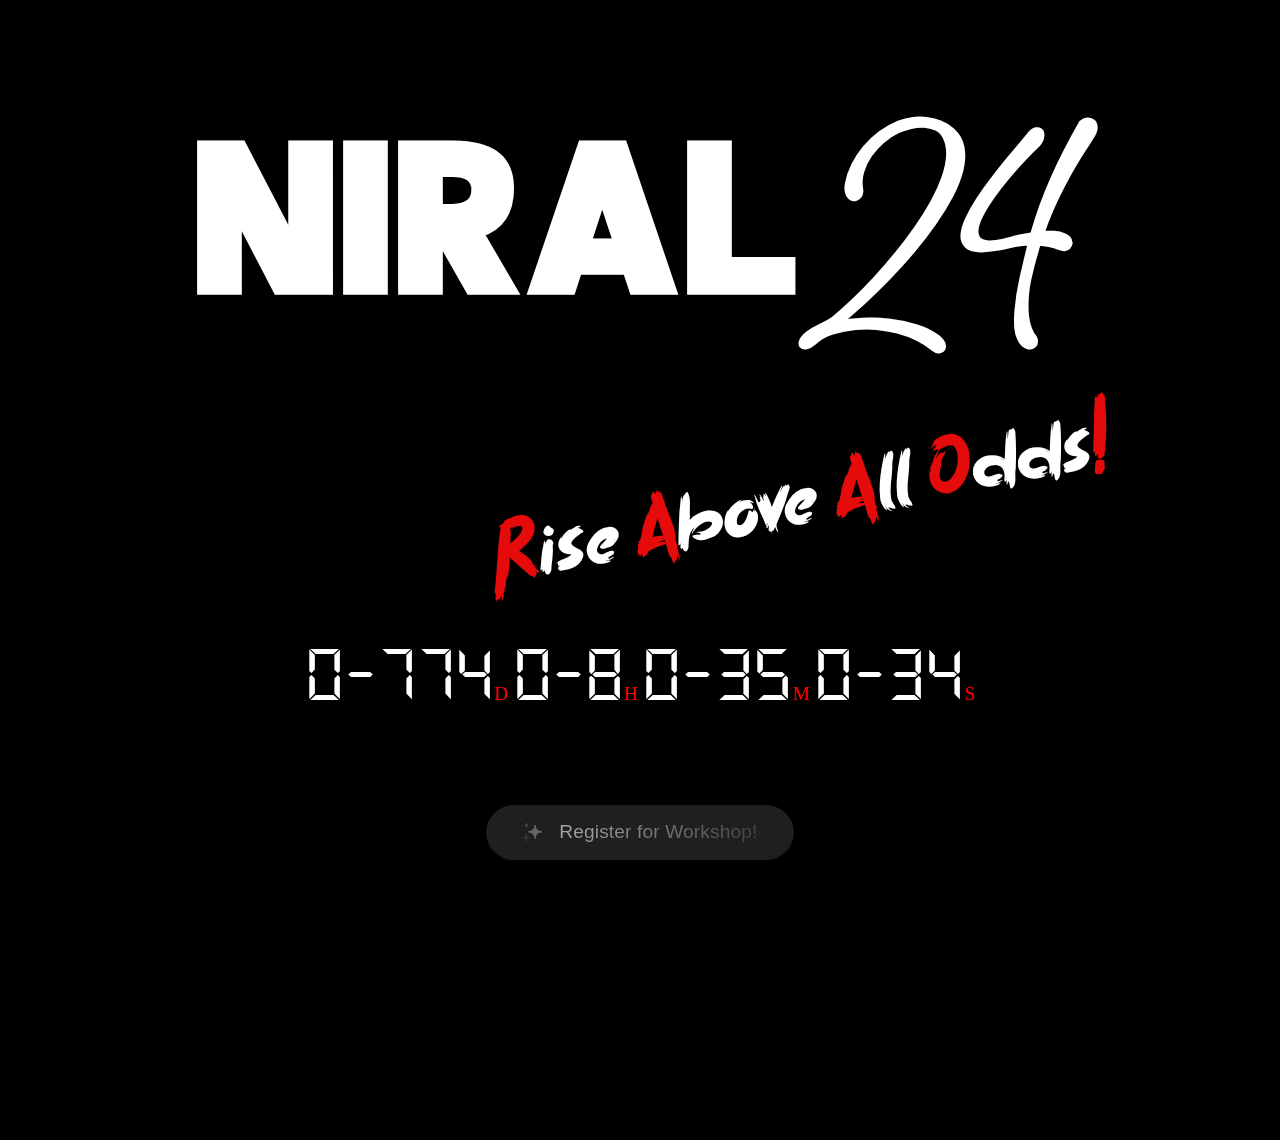
==== index.html @ 4c9fb98c "temporary deployment" ====
<!DOCTYPE html>
<html>
  <head>
    <title>Timer</title>
    <meta name="viewport" content="width=device-width, initial-scale=1.0, user-scalable=no" />
    <link rel="stylesheet" type="text/css" href="./temp/style.css" />
    <link rel="stylesheet" href="./temp/button.css" />
    <link rel="stylesheet" href="https://cdnjs.cloudflare.com/ajax/libs/font-awesome/6.4.0/css/all.min.css" />
    <style>
      #titleTxt:hover {
        color: rgba(202, 202, 202, 0.525);
        /* text-shadow: 1px 1px 1px white;  */
        cursor: default;
      }
      b,
      i {
        font-style: normal;
      }
      b:hover,
      i:hover {
        color: rgb(230, 11, 11);
        /* text-shadow: none; */
      }
      .overlay {
        height: 95vh;
        height: 90dvh;
        width: 90vw;
        width: 90dvw;
        position: fixed;
        top: 5vh;
        left: 5vw;
        display: flex;
        align-items: center;
        justify-content: center;
      }

      .overlay .wrapper {
        height: 95vh;
        height: 90dvh;
        width: 90vw;
        width: 90dvw;
        max-width: calc(640px + 5rem);
        padding: 1.2rem;
        background-color: white;
        border-radius: 15px;
      }
      .overlay.hidden {
        display: none !important;
        /* height: 0px;
        width: 0px; */
      }
    </style>
    <script></script>
  </head>
  <body>
    <div class="container">
      <div class="content">
        <h1 id="title">
          <i id="titleTxt"><b>N</b><b>I</b><b>R</b><b>A</b><b>L</b></i
          ><span id="twofour"><i>2</i><i>4</i></span>
        </h1>
        <p id="slogan">
          <span class="red">R</span>ise <span class="red">A</span>bove <span class="red">A</span>ll <span class="red">O</span>dds<span
            class="red"
            >!</span
          >
        </p>
        <p id="timer"><span id="days"></span>D <span id="hours"></span>H <span id="minutes"></span>M <span id="seconds"></span>S</p>
      </div>
      <div class="sp" onclick="toggleOverlay()">
        <button class="sparkle-button">
          <span class="spark"></span>

          <span class="backdrop"></span>
          <svg class="sparkle" viewBox="0 0 24 24" fill="none" xmlns="http://www.w3.org/2000/svg">
            <path
              d="M14.187 8.096L15 5.25L15.813 8.096C16.0231 8.83114 16.4171 9.50062 16.9577 10.0413C17.4984 10.5819 18.1679 10.9759 18.903 11.186L21.75 12L18.904 12.813C18.1689 13.0231 17.4994 13.4171 16.9587 13.9577C16.4181 14.4984 16.0241 15.1679 15.814 15.903L15 18.75L14.187 15.904C13.9769 15.1689 13.5829 14.4994 13.0423 13.9587C12.5016 13.4181 11.8321 13.0241 11.097 12.814L8.25 12L11.096 11.187C11.8311 10.9769 12.5006 10.5829 13.0413 10.0423C13.5819 9.50162 13.9759 8.83214 14.186 8.097L14.187 8.096Z"
              fill="black"
              stroke="black"
              stroke-linecap="round"
              stroke-linejoin="round"
            ></path>
            <path
              d="M6 14.25L5.741 15.285C5.59267 15.8785 5.28579 16.4206 4.85319 16.8532C4.42059 17.2858 3.87853 17.5927 3.285 17.741L2.25 18L3.285 18.259C3.87853 18.4073 4.42059 18.7142 4.85319 19.1468C5.28579 19.5794 5.59267 20.1215 5.741 20.715L6 21.75L6.259 20.715C6.40725 20.1216 6.71398 19.5796 7.14639 19.147C7.5788 18.7144 8.12065 18.4075 8.714 18.259L9.75 18L8.714 17.741C8.12065 17.5925 7.5788 17.2856 7.14639 16.853C6.71398 16.4204 6.40725 15.8784 6.259 15.285L6 14.25Z"
              fill="black"
              stroke="black"
              stroke-linecap="round"
              stroke-linejoin="round"
            ></path>
            <path
              d="M6.5 4L6.303 4.5915C6.24777 4.75718 6.15472 4.90774 6.03123 5.03123C5.90774 5.15472 5.75718 5.24777 5.5915 5.303L5 5.5L5.5915 5.697C5.75718 5.75223 5.90774 5.84528 6.03123 5.96877C6.15472 6.09226 6.24777 6.24282 6.303 6.4085L6.5 7L6.697 6.4085C6.75223 6.24282 6.84528 6.09226 6.96877 5.96877C7.09226 5.84528 7.24282 5.75223 7.4085 5.697L8 5.5L7.4085 5.303C7.24282 5.24777 7.09226 5.15472 6.96877 5.03123C6.84528 4.90774 6.75223 4.75718 6.697 4.5915L6.5 4Z"
              fill="black"
              stroke="black"
              stroke-linecap="round"
              stroke-linejoin="round"
            ></path>
          </svg>
          <span class="text">Register for Workshop!</span>
        </button>
        <div class="bodydrop"></div>
        <span aria-hidden="true" class="particle-pen">
          <svg class="particle" viewBox="0 0 15 15" fill="none" xmlns="http://www.w3.org/2000/svg">
            <path
              d="M6.937 3.846L7.75 1L8.563 3.846C8.77313 4.58114 9.1671 5.25062 9.70774 5.79126C10.2484 6.3319 10.9179 6.72587 11.653 6.936L14.5 7.75L11.654 8.563C10.9189 8.77313 10.2494 9.1671 9.70874 9.70774C9.1681 10.2484 8.77413 10.9179 8.564 11.653L7.75 14.5L6.937 11.654C6.72687 10.9189 6.3329 10.2494 5.79226 9.70874C5.25162 9.1681 4.58214 8.77413 3.847 8.564L1 7.75L3.846 6.937C4.58114 6.72687 5.25062 6.3329 5.79126 5.79226C6.3319 5.25162 6.72587 4.58214 6.936 3.847L6.937 3.846Z"
              fill="black"
              stroke="black"
              stroke-linecap="round"
              stroke-linejoin="round"
            ></path>
          </svg>
          <svg class="particle" viewBox="0 0 15 15" fill="none" xmlns="http://www.w3.org/2000/svg">
            <path
              d="M6.937 3.846L7.75 1L8.563 3.846C8.77313 4.58114 9.1671 5.25062 9.70774 5.79126C10.2484 6.3319 10.9179 6.72587 11.653 6.936L14.5 7.75L11.654 8.563C10.9189 8.77313 10.2494 9.1671 9.70874 9.70774C9.1681 10.2484 8.77413 10.9179 8.564 11.653L7.75 14.5L6.937 11.654C6.72687 10.9189 6.3329 10.2494 5.79226 9.70874C5.25162 9.1681 4.58214 8.77413 3.847 8.564L1 7.75L3.846 6.937C4.58114 6.72687 5.25062 6.3329 5.79126 5.79226C6.3319 5.25162 6.72587 4.58214 6.936 3.847L6.937 3.846Z"
              fill="black"
              stroke="black"
              stroke-linecap="round"
              stroke-linejoin="round"
            ></path>
          </svg>
          <svg class="particle" viewBox="0 0 15 15" fill="none" xmlns="http://www.w3.org/2000/svg">
            <path
              d="M6.937 3.846L7.75 1L8.563 3.846C8.77313 4.58114 9.1671 5.25062 9.70774 5.79126C10.2484 6.3319 10.9179 6.72587 11.653 6.936L14.5 7.75L11.654 8.563C10.9189 8.77313 10.2494 9.1671 9.70874 9.70774C9.1681 10.2484 8.77413 10.9179 8.564 11.653L7.75 14.5L6.937 11.654C6.72687 10.9189 6.3329 10.2494 5.79226 9.70874C5.25162 9.1681 4.58214 8.77413 3.847 8.564L1 7.75L3.846 6.937C4.58114 6.72687 5.25062 6.3329 5.79126 5.79226C6.3319 5.25162 6.72587 4.58214 6.936 3.847L6.937 3.846Z"
              fill="black"
              stroke="black"
              stroke-linecap="round"
              stroke-linejoin="round"
            ></path>
          </svg>
          <svg class="particle" viewBox="0 0 15 15" fill="none" xmlns="http://www.w3.org/2000/svg">
            <path
              d="M6.937 3.846L7.75 1L8.563 3.846C8.77313 4.58114 9.1671 5.25062 9.70774 5.79126C10.2484 6.3319 10.9179 6.72587 11.653 6.936L14.5 7.75L11.654 8.563C10.9189 8.77313 10.2494 9.1671 9.70874 9.70774C9.1681 10.2484 8.77413 10.9179 8.564 11.653L7.75 14.5L6.937 11.654C6.72687 10.9189 6.3329 10.2494 5.79226 9.70874C5.25162 9.1681 4.58214 8.77413 3.847 8.564L1 7.75L3.846 6.937C4.58114 6.72687 5.25062 6.3329 5.79126 5.79226C6.3319 5.25162 6.72587 4.58214 6.936 3.847L6.937 3.846Z"
              fill="black"
              stroke="black"
              stroke-linecap="round"
              stroke-linejoin="round"
            ></path>
          </svg>
          <svg class="particle" viewBox="0 0 15 15" fill="none" xmlns="http://www.w3.org/2000/svg">
            <path
              d="M6.937 3.846L7.75 1L8.563 3.846C8.77313 4.58114 9.1671 5.25062 9.70774 5.79126C10.2484 6.3319 10.9179 6.72587 11.653 6.936L14.5 7.75L11.654 8.563C10.9189 8.77313 10.2494 9.1671 9.70874 9.70774C9.1681 10.2484 8.77413 10.9179 8.564 11.653L7.75 14.5L6.937 11.654C6.72687 10.9189 6.3329 10.2494 5.79226 9.70874C5.25162 9.1681 4.58214 8.77413 3.847 8.564L1 7.75L3.846 6.937C4.58114 6.72687 5.25062 6.3329 5.79126 5.79226C6.3319 5.25162 6.72587 4.58214 6.936 3.847L6.937 3.846Z"
              fill="black"
              stroke="black"
              stroke-linecap="round"
              stroke-linejoin="round"
            ></path>
          </svg>
          <svg class="particle" viewBox="0 0 15 15" fill="none" xmlns="http://www.w3.org/2000/svg">
            <path
              d="M6.937 3.846L7.75 1L8.563 3.846C8.77313 4.58114 9.1671 5.25062 9.70774 5.79126C10.2484 6.3319 10.9179 6.72587 11.653 6.936L14.5 7.75L11.654 8.563C10.9189 8.77313 10.2494 9.1671 9.70874 9.70774C9.1681 10.2484 8.77413 10.9179 8.564 11.653L7.75 14.5L6.937 11.654C6.72687 10.9189 6.3329 10.2494 5.79226 9.70874C5.25162 9.1681 4.58214 8.77413 3.847 8.564L1 7.75L3.846 6.937C4.58114 6.72687 5.25062 6.3329 5.79126 5.79226C6.3319 5.25162 6.72587 4.58214 6.936 3.847L6.937 3.846Z"
              fill="black"
              stroke="black"
              stroke-linecap="round"
              stroke-linejoin="round"
            ></path>
          </svg>
          <svg class="particle" viewBox="0 0 15 15" fill="none" xmlns="http://www.w3.org/2000/svg">
            <path
              d="M6.937 3.846L7.75 1L8.563 3.846C8.77313 4.58114 9.1671 5.25062 9.70774 5.79126C10.2484 6.3319 10.9179 6.72587 11.653 6.936L14.5 7.75L11.654 8.563C10.9189 8.77313 10.2494 9.1671 9.70874 9.70774C9.1681 10.2484 8.77413 10.9179 8.564 11.653L7.75 14.5L6.937 11.654C6.72687 10.9189 6.3329 10.2494 5.79226 9.70874C5.25162 9.1681 4.58214 8.77413 3.847 8.564L1 7.75L3.846 6.937C4.58114 6.72687 5.25062 6.3329 5.79126 5.79226C6.3319 5.25162 6.72587 4.58214 6.936 3.847L6.937 3.846Z"
              fill="black"
              stroke="black"
              stroke-linecap="round"
              stroke-linejoin="round"
            ></path>
          </svg>
          <svg class="particle" viewBox="0 0 15 15" fill="none" xmlns="http://www.w3.org/2000/svg">
            <path
              d="M6.937 3.846L7.75 1L8.563 3.846C8.77313 4.58114 9.1671 5.25062 9.70774 5.79126C10.2484 6.3319 10.9179 6.72587 11.653 6.936L14.5 7.75L11.654 8.563C10.9189 8.77313 10.2494 9.1671 9.70874 9.70774C9.1681 10.2484 8.77413 10.9179 8.564 11.653L7.75 14.5L6.937 11.654C6.72687 10.9189 6.3329 10.2494 5.79226 9.70874C5.25162 9.1681 4.58214 8.77413 3.847 8.564L1 7.75L3.846 6.937C4.58114 6.72687 5.25062 6.3329 5.79126 5.79226C6.3319 5.25162 6.72587 4.58214 6.936 3.847L6.937 3.846Z"
              fill="black"
              stroke="black"
              stroke-linecap="round"
              stroke-linejoin="round"
            ></path>
          </svg>
          <svg class="particle" viewBox="0 0 15 15" fill="none" xmlns="http://www.w3.org/2000/svg">
            <path
              d="M6.937 3.846L7.75 1L8.563 3.846C8.77313 4.58114 9.1671 5.25062 9.70774 5.79126C10.2484 6.3319 10.9179 6.72587 11.653 6.936L14.5 7.75L11.654 8.563C10.9189 8.77313 10.2494 9.1671 9.70874 9.70774C9.1681 10.2484 8.77413 10.9179 8.564 11.653L7.75 14.5L6.937 11.654C6.72687 10.9189 6.3329 10.2494 5.79226 9.70874C5.25162 9.1681 4.58214 8.77413 3.847 8.564L1 7.75L3.846 6.937C4.58114 6.72687 5.25062 6.3329 5.79126 5.79226C6.3319 5.25162 6.72587 4.58214 6.936 3.847L6.937 3.846Z"
              fill="black"
              stroke="black"
              stroke-linecap="round"
              stroke-linejoin="round"
            ></path>
          </svg>
          <svg class="particle" viewBox="0 0 15 15" fill="none" xmlns="http://www.w3.org/2000/svg">
            <path
              d="M6.937 3.846L7.75 1L8.563 3.846C8.77313 4.58114 9.1671 5.25062 9.70774 5.79126C10.2484 6.3319 10.9179 6.72587 11.653 6.936L14.5 7.75L11.654 8.563C10.9189 8.77313 10.2494 9.1671 9.70874 9.70774C9.1681 10.2484 8.77413 10.9179 8.564 11.653L7.75 14.5L6.937 11.654C6.72687 10.9189 6.3329 10.2494 5.79226 9.70874C5.25162 9.1681 4.58214 8.77413 3.847 8.564L1 7.75L3.846 6.937C4.58114 6.72687 5.25062 6.3329 5.79126 5.79226C6.3319 5.25162 6.72587 4.58214 6.936 3.847L6.937 3.846Z"
              fill="black"
              stroke="black"
              stroke-linecap="round"
              stroke-linejoin="round"
            ></path>
          </svg>
          <svg class="particle" viewBox="0 0 15 15" fill="none" xmlns="http://www.w3.org/2000/svg">
            <path
              d="M6.937 3.846L7.75 1L8.563 3.846C8.77313 4.58114 9.1671 5.25062 9.70774 5.79126C10.2484 6.3319 10.9179 6.72587 11.653 6.936L14.5 7.75L11.654 8.563C10.9189 8.77313 10.2494 9.1671 9.70874 9.70774C9.1681 10.2484 8.77413 10.9179 8.564 11.653L7.75 14.5L6.937 11.654C6.72687 10.9189 6.3329 10.2494 5.79226 9.70874C5.25162 9.1681 4.58214 8.77413 3.847 8.564L1 7.75L3.846 6.937C4.58114 6.72687 5.25062 6.3329 5.79126 5.79226C6.3319 5.25162 6.72587 4.58214 6.936 3.847L6.937 3.846Z"
              fill="black"
              stroke="black"
              stroke-linecap="round"
              stroke-linejoin="round"
            ></path>
          </svg>
          <svg class="particle" viewBox="0 0 15 15" fill="none" xmlns="http://www.w3.org/2000/svg">
            <path
              d="M6.937 3.846L7.75 1L8.563 3.846C8.77313 4.58114 9.1671 5.25062 9.70774 5.79126C10.2484 6.3319 10.9179 6.72587 11.653 6.936L14.5 7.75L11.654 8.563C10.9189 8.77313 10.2494 9.1671 9.70874 9.70774C9.1681 10.2484 8.77413 10.9179 8.564 11.653L7.75 14.5L6.937 11.654C6.72687 10.9189 6.3329 10.2494 5.79226 9.70874C5.25162 9.1681 4.58214 8.77413 3.847 8.564L1 7.75L3.846 6.937C4.58114 6.72687 5.25062 6.3329 5.79126 5.79226C6.3319 5.25162 6.72587 4.58214 6.936 3.847L6.937 3.846Z"
              fill="black"
              stroke="black"
              stroke-linecap="round"
              stroke-linejoin="round"
            ></path>
          </svg>
          <svg class="particle" viewBox="0 0 15 15" fill="none" xmlns="http://www.w3.org/2000/svg">
            <path
              d="M6.937 3.846L7.75 1L8.563 3.846C8.77313 4.58114 9.1671 5.25062 9.70774 5.79126C10.2484 6.3319 10.9179 6.72587 11.653 6.936L14.5 7.75L11.654 8.563C10.9189 8.77313 10.2494 9.1671 9.70874 9.70774C9.1681 10.2484 8.77413 10.9179 8.564 11.653L7.75 14.5L6.937 11.654C6.72687 10.9189 6.3329 10.2494 5.79226 9.70874C5.25162 9.1681 4.58214 8.77413 3.847 8.564L1 7.75L3.846 6.937C4.58114 6.72687 5.25062 6.3329 5.79126 5.79226C6.3319 5.25162 6.72587 4.58214 6.936 3.847L6.937 3.846Z"
              fill="black"
              stroke="black"
              stroke-linecap="round"
              stroke-linejoin="round"
            ></path>
          </svg>
          <svg class="particle" viewBox="0 0 15 15" fill="none" xmlns="http://www.w3.org/2000/svg">
            <path
              d="M6.937 3.846L7.75 1L8.563 3.846C8.77313 4.58114 9.1671 5.25062 9.70774 5.79126C10.2484 6.3319 10.9179 6.72587 11.653 6.936L14.5 7.75L11.654 8.563C10.9189 8.77313 10.2494 9.1671 9.70874 9.70774C9.1681 10.2484 8.77413 10.9179 8.564 11.653L7.75 14.5L6.937 11.654C6.72687 10.9189 6.3329 10.2494 5.79226 9.70874C5.25162 9.1681 4.58214 8.77413 3.847 8.564L1 7.75L3.846 6.937C4.58114 6.72687 5.25062 6.3329 5.79126 5.79226C6.3319 5.25162 6.72587 4.58214 6.936 3.847L6.937 3.846Z"
              fill="black"
              stroke="black"
              stroke-linecap="round"
              stroke-linejoin="round"
            ></path>
          </svg>
          <svg class="particle" viewBox="0 0 15 15" fill="none" xmlns="http://www.w3.org/2000/svg">
            <path
              d="M6.937 3.846L7.75 1L8.563 3.846C8.77313 4.58114 9.1671 5.25062 9.70774 5.79126C10.2484 6.3319 10.9179 6.72587 11.653 6.936L14.5 7.75L11.654 8.563C10.9189 8.77313 10.2494 9.1671 9.70874 9.70774C9.1681 10.2484 8.77413 10.9179 8.564 11.653L7.75 14.5L6.937 11.654C6.72687 10.9189 6.3329 10.2494 5.79226 9.70874C5.25162 9.1681 4.58214 8.77413 3.847 8.564L1 7.75L3.846 6.937C4.58114 6.72687 5.25062 6.3329 5.79126 5.79226C6.3319 5.25162 6.72587 4.58214 6.936 3.847L6.937 3.846Z"
              fill="black"
              stroke="black"
              stroke-linecap="round"
              stroke-linejoin="round"
            ></path>
          </svg>
          <svg class="particle" viewBox="0 0 15 15" fill="none" xmlns="http://www.w3.org/2000/svg">
            <path
              d="M6.937 3.846L7.75 1L8.563 3.846C8.77313 4.58114 9.1671 5.25062 9.70774 5.79126C10.2484 6.3319 10.9179 6.72587 11.653 6.936L14.5 7.75L11.654 8.563C10.9189 8.77313 10.2494 9.1671 9.70874 9.70774C9.1681 10.2484 8.77413 10.9179 8.564 11.653L7.75 14.5L6.937 11.654C6.72687 10.9189 6.3329 10.2494 5.79226 9.70874C5.25162 9.1681 4.58214 8.77413 3.847 8.564L1 7.75L3.846 6.937C4.58114 6.72687 5.25062 6.3329 5.79126 5.79226C6.3319 5.25162 6.72587 4.58214 6.936 3.847L6.937 3.846Z"
              fill="black"
              stroke="black"
              stroke-linecap="round"
              stroke-linejoin="round"
            ></path>
          </svg>
          <svg class="particle" viewBox="0 0 15 15" fill="none" xmlns="http://www.w3.org/2000/svg">
            <path
              d="M6.937 3.846L7.75 1L8.563 3.846C8.77313 4.58114 9.1671 5.25062 9.70774 5.79126C10.2484 6.3319 10.9179 6.72587 11.653 6.936L14.5 7.75L11.654 8.563C10.9189 8.77313 10.2494 9.1671 9.70874 9.70774C9.1681 10.2484 8.77413 10.9179 8.564 11.653L7.75 14.5L6.937 11.654C6.72687 10.9189 6.3329 10.2494 5.79226 9.70874C5.25162 9.1681 4.58214 8.77413 3.847 8.564L1 7.75L3.846 6.937C4.58114 6.72687 5.25062 6.3329 5.79126 5.79226C6.3319 5.25162 6.72587 4.58214 6.936 3.847L6.937 3.846Z"
              fill="black"
              stroke="black"
              stroke-linecap="round"
              stroke-linejoin="round"
            ></path>
          </svg>
          <svg class="particle" viewBox="0 0 15 15" fill="none" xmlns="http://www.w3.org/2000/svg">
            <path
              d="M6.937 3.846L7.75 1L8.563 3.846C8.77313 4.58114 9.1671 5.25062 9.70774 5.79126C10.2484 6.3319 10.9179 6.72587 11.653 6.936L14.5 7.75L11.654 8.563C10.9189 8.77313 10.2494 9.1671 9.70874 9.70774C9.1681 10.2484 8.77413 10.9179 8.564 11.653L7.75 14.5L6.937 11.654C6.72687 10.9189 6.3329 10.2494 5.79226 9.70874C5.25162 9.1681 4.58214 8.77413 3.847 8.564L1 7.75L3.846 6.937C4.58114 6.72687 5.25062 6.3329 5.79126 5.79226C6.3319 5.25162 6.72587 4.58214 6.936 3.847L6.937 3.846Z"
              fill="black"
              stroke="black"
              stroke-linecap="round"
              stroke-linejoin="round"
            ></path>
          </svg>
          <svg class="particle" viewBox="0 0 15 15" fill="none" xmlns="http://www.w3.org/2000/svg">
            <path
              d="M6.937 3.846L7.75 1L8.563 3.846C8.77313 4.58114 9.1671 5.25062 9.70774 5.79126C10.2484 6.3319 10.9179 6.72587 11.653 6.936L14.5 7.75L11.654 8.563C10.9189 8.77313 10.2494 9.1671 9.70874 9.70774C9.1681 10.2484 8.77413 10.9179 8.564 11.653L7.75 14.5L6.937 11.654C6.72687 10.9189 6.3329 10.2494 5.79226 9.70874C5.25162 9.1681 4.58214 8.77413 3.847 8.564L1 7.75L3.846 6.937C4.58114 6.72687 5.25062 6.3329 5.79126 5.79226C6.3319 5.25162 6.72587 4.58214 6.936 3.847L6.937 3.846Z"
              fill="black"
              stroke="black"
              stroke-linecap="round"
              stroke-linejoin="round"
            ></path>
          </svg>
          <svg class="particle" viewBox="0 0 15 15" fill="none" xmlns="http://www.w3.org/2000/svg">
            <path
              d="M6.937 3.846L7.75 1L8.563 3.846C8.77313 4.58114 9.1671 5.25062 9.70774 5.79126C10.2484 6.3319 10.9179 6.72587 11.653 6.936L14.5 7.75L11.654 8.563C10.9189 8.77313 10.2494 9.1671 9.70874 9.70774C9.1681 10.2484 8.77413 10.9179 8.564 11.653L7.75 14.5L6.937 11.654C6.72687 10.9189 6.3329 10.2494 5.79226 9.70874C5.25162 9.1681 4.58214 8.77413 3.847 8.564L1 7.75L3.846 6.937C4.58114 6.72687 5.25062 6.3329 5.79126 5.79226C6.3319 5.25162 6.72587 4.58214 6.936 3.847L6.937 3.846Z"
              fill="black"
              stroke="black"
              stroke-linecap="round"
              stroke-linejoin="round"
            ></path>
          </svg>
        </span>
      </div>
      <div class="overlay hidden">
        <div class="wrapper">
          <div>
            <i class="fa-solid fa-xmark clickable overlayBtn" onclick="toggleOverlay()"></i>
            <div class="form-container" style="height: calc(90vh - 5rem); width: calc(90vw-5rem)">
              <iframe
                src="https://docs.google.com/forms/d/e/1FAIpQLSf0O4ZS4_9mwUR6UMljAs0EgZIT6zdL_g6BpszC4FkLQplOEQ/viewform?embedded=true"
                height="100%"
                width="100%"
                max-width="640"
                frameborder="0"
                marginheight="0"
                marginwidth="0"
                >Loading…</iframe
              >
            </div>
          </div>
        </div>
      </div>

      <script>
        function toggleOverlay() {
          var overlay = document.querySelector('.overlay')
          overlay.classList.contains('hidden') ? overlay.classList.remove('hidden') : overlay.classList.add('hidden')
        }
        // Set the target date and time
        const targetDate = new Date('2024-06-13T07:00:00')

        // Function to update the countdown
        function updateCountdown() {
          const now = new Date().getTime()
          const distance = targetDate - now

          // Calculations for days, hours, minutes, and seconds
          const days = Math.floor(distance / (1000 * 60 * 60 * 24))
          const hours = Math.floor((distance % (1000 * 60 * 60 * 24)) / (1000 * 60 * 60))
          const minutes = Math.floor((distance % (1000 * 60 * 60)) / (1000 * 60))
          const seconds = Math.floor((distance % (1000 * 60)) / 1000)

          // Display the countdown with leading zeros and separate fonts
          document.getElementById('days').innerHTML = days < 10 ? `0${days}` : days
          document.getElementById('hours').innerHTML = hours < 10 ? `0${hours}` : hours
          document.getElementById('minutes').innerHTML = minutes < 10 ? `0${minutes}` : minutes
          document.getElementById('seconds').innerHTML = seconds < 10 ? `0${seconds}` : seconds
        }

        // Update the countdown every second
        const timerInterval = setInterval(updateCountdown, 1000)

        // Initial call to display the countdown immediately
        updateCountdown()
      </script>
    </div>
  </body>
</html>
---- temp/style.css ----
@font-face {
  font-family: 'adelia';
  src: url(./adelia.ttf);
}

@font-face {
  font-family: 'ds digi';
  src: url(./DS-DIGI.TTF);
}

@font-face {
  font-family: 'bromph';
  src: url(./BROMPH_TOWN.ttf);
}

@font-face {
  font-family: 'peter quency';
  src: url(./Peter\ Quincy\ Sans.otf);
}

/* General styling */
* {
  box-sizing: border-box;
  margin: 0;
  padding: 0;
}

body {
  background: #000;
  color: #fff;
  height: 100vh;
  width: 100vw;
  overflow: hidden;
}
#title{
  font-family: 'peter quency';
}
#slogan {
  font-family: 'bromph'; 
}
#twofour {
  font-family: 'adelia';
}
.container {
  display: flex;
  justify-content: center;
  align-items: center;
  flex-direction: column;
  height: 100vh;
  width: 100vw;
}

.red{
  color: rgb(230, 11, 11);
}
.content {
  display: flex;
  /* justify-content: center; */
  align-items: center;
  flex-direction: column;
  /* height: 55vh;
    width: 60vw; */
}

.content h1 {
  font-size: 15rem;
  padding: 0 0 10vh 0;
}

.content h1 span {
  font-size: 10rem;
  padding: 0 0 10vh 0;
}

.content #slogan {
  /* position: absolute; */
  font-size: 5rem;
  transform: rotate(-11deg);
  margin: -7vh 0 0 25vw;
}

.content #timer{
  margin-top: 10vh;
  font-size: 1.2rem;
  color: red;
}

 #days, #minutes, #hours, #seconds{
  color: white;
  font-size: 5rem;
  font-family: 'ds digi';
}

.sp{
  margin-top: 10vh;
}

.overlay{
  font-size: 2rem;
  padding: 1.2rem;
  color: #000;
}

.clickable {
  cursor: pointer;
  -webkit-tap-highlight-color: transparent;
}
.clickable:hover,
.clickable:focus {
  filter: brightness(90%);
}
.clickable:active {
  transform: scale(95%);
}

/* 
@media (max-width: 1024px) {
  .content {
    height: 25vh;
    width: 90vw;
  }

  .content h1 {
    margin-top: 5vh;
    font-size: 9rem;
  }

  .content p {
    font-size: 1.5rem;
    padding: 20vh 0 0 50vw;
  }
} */

@media (max-width: 767px) {
  #title{
    font-size: 8.5rem;
    /* margin-top: 5vh; */
  }
  #slogan{
    margin-top: 8vh;
    font-size: 2.5rem !important;
  }
  #days, #minutes, #hours, #seconds {
    font-size: 3rem;
  }
  #twofour{
    display: block;
    /* margin-left: 5rem; */
    font-size: 5rem;
    display: flex;
    justify-content: right;
    margin-top: 5vh;
    padding: 0 0 5vh;
  }
  .sp{
    margin: 7vh 0;
  }
  .content #timer{
    margin-top: 7vh;
  }
}
---- temp/button.css ----
.sparkle-button {
    --active: 0;
    --bg: radial-gradient(
              40% 50% at center 100%,
              hsl(270 calc(var(--active) * 97%) 72% / var(--active)),
              transparent
          ),
          radial-gradient(
              80% 100% at center 120%,
              hsl(260 calc(var(--active) * 97%) 70% / var(--active)),
              transparent
          ),
          hsl(260 calc(var(--active) * 97%) calc((var(--active) * 44%) + 12%));
    background: var(--bg);
    font-size: 1.2rem;
    font-weight: 500;
    border: 0;
    cursor: pointer;
    padding: 1rem 2.5rem;
    display: flex;
    align-items: center;
    gap: 0.25em;
    white-space: nowrap;
    border-radius: 100px;
    position: relative;
    box-shadow: 0 0 calc(var(--active) * 3em) calc(var(--active) * 1em) hsl(260 97% 61% / 0.75),
          0 0em 0 0 hsl(260 calc(var(--active) * 97%) calc((var(--active) * 50%) + 30%)) inset,
          0 -0.05em 0 0 hsl(260 calc(var(--active) * 97%) calc(var(--active) * 60%)) inset;
    transition: box-shadow var(--transition), scale var(--transition), background var(--transition);
    scale: calc(1 + (var(--active) * 0.1));
    transition: .3s;
  }
  
  .sparkle-button:active {
    scale: 1;
    transition: .3s;
  }
  
  .sparkle path {
    color: hsl(0 0% calc((var(--active, 0) * 70%) + var(--base)));
    transform-box: fill-box;
    transform-origin: center;
    fill: currentColor;
    stroke: currentColor;
    animation-delay: calc((var(--transition) * 1.5) + (var(--delay) * 1s));
    animation-duration: 0.6s;
    transition: color var(--transition);
  }
  
  .sparkle-button:is(:hover, :focus-visible) path {
    animation-name: bounce;
  }
  
  @keyframes bounce {
    35%, 65% {
      scale: var(--scale);
    }
  }
  
  .sparkle path:nth-of-type(1) {
    --scale: 0.5;
    --delay: 0.1;
    --base: 40%;
  }
  
  .sparkle path:nth-of-type(2) {
    --scale: 1.5;
    --delay: 0.2;
    --base: 20%;
  }
  
  .sparkle path:nth-of-type(3) {
    --scale: 2.5;
    --delay: 0.35;
    --base: 30%;
  }
  
  .sparkle-button:before {
    content: "";
    position: absolute;
    inset: -0.2em;
    z-index: -1;
    border: 0.25em solid hsl(260 97% 50% / 0.5);
    border-radius: 100px;
    opacity: var(--active, 0);
    transition: opacity var(--transition);
  }
  
  .spark {
    position: absolute;
    inset: 0;
    border-radius: 100px;
    rotate: 0deg;
    overflow: hidden;
    mask: linear-gradient(white, transparent 50%);
    animation: flip calc(var(--spark) * 2) infinite steps(2, end);
  }
  
  @keyframes flip {
    to {
      rotate: 360deg;
    }
  }
  
  .spark:before {
    content: "";
    position: absolute;
    width: 200%;
    aspect-ratio: 1;
    top: 0%;
    left: 50%;
    z-index: -1;
    translate: -50% -15%;
    rotate: 0;
    transform: rotate(-90deg);
    opacity: calc((var(--active)) + 0.4);
    background: conic-gradient(
          from 0deg,
          transparent 0 340deg,
          white 360deg
      );
    transition: opacity var(--transition);
    animation: rotate var(--spark) linear infinite both;
  }
  
  .spark:after {
    content: "";
    position: absolute;
    inset: var(--cut);
    border-radius: 100px;
  }
  
  .backdrop {
    position: absolute;
    inset: var(--cut);
    background: var(--bg);
    border-radius: 100px;
    transition: background var(--transition);
  }
  
  @keyframes rotate {
    to {
      transform: rotate(90deg);
    }
  }
  
  @supports(selector(:has(:is(+ *)))) {
    body:has(button:is(:hover, :focus-visible)) {
      --active: 1;
      --play-state: running;
    }
  
    .bodydrop {
      display: none;
    }
  }
  
  .sparkle-button:is(:hover, :focus-visible) ~ :is(.bodydrop, .particle-pen) {
    --active: 1;
    --play-state: runnin;
  }
  
  .sparkle-button:is(:hover, :focus-visible) {
    --active: 1;
    --play-state: running;
  }
  
  .sp {
    position: relative;
  }
  
  .particle-pen {
    position: absolute;
    width: 200%;
    aspect-ratio: 1;
    top: 50%;
    left: 50%;
    translate: -50% -50%;
    -webkit-mask: radial-gradient(white, transparent 65%);
    z-index: -1;
    opacity: var(--active, 0);
    transition: opacity var(--transition);
  }
  
  .particle {
    fill: white;
    width: calc(var(--size, 0.25) * 1rem);
    aspect-ratio: 1;
    position: absolute;
    top: calc(var(--y) * 1%);
    left: calc(var(--x) * 1%);
    opacity: var(--alpha, 1);
    animation: float-out calc(var(--duration, 1) * 1s) calc(var(--delay) * -1s) infinite linear;
    transform-origin: var(--origin-x, 1000%) var(--origin-y, 1000%);
    z-index: -1;
    animation-play-state: var(--play-state, paused);
  }
  
  .particle path {
    fill: hsl(0 0% 90%);
    stroke: none;
  }
  
  .particle:nth-of-type(even) {
    animation-direction: reverse;
  }
  
  @keyframes float-out {
    to {
      rotate: 360deg;
    }
  }
  
  .text {
    translate: 2% -6%;
    letter-spacing: 0.01ch;
    background: linear-gradient(90deg, hsl(0 0% calc((var(--active) * 100%) + 65%)), hsl(0 0% calc((var(--active) * 100%) + 26%)));
    -webkit-background-clip: text;
    color: transparent;
    transition: background var(--transition);
  }
  
  .sparkle-button svg {
    inline-size: 1.25em;
    translate: -25% -5%;
  }
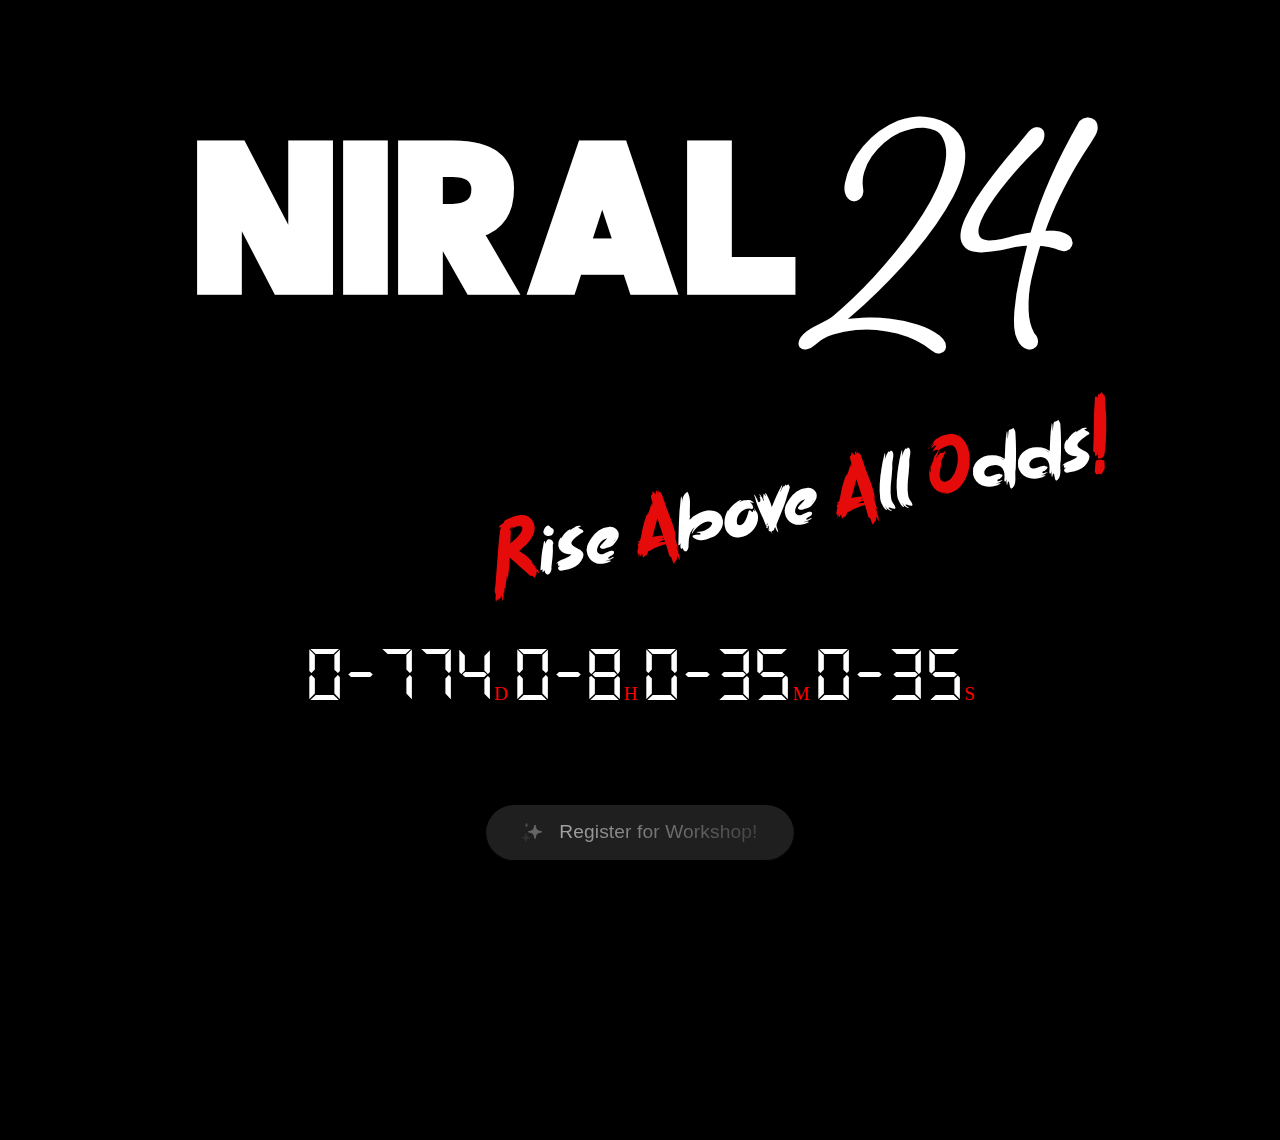
==== commit eeb4e72a: "temporary deployment - minor fixes" ====
--- a/index.html
+++ b/index.html
@@ -1,7 +1,7 @@
 <!DOCTYPE html>
 <html>
   <head>
-    <title>Timer</title>
+    <title>Niral '24</title>
     <meta name="viewport" content="width=device-width, initial-scale=1.0, user-scalable=no" />
     <link rel="stylesheet" type="text/css" href="./temp/style.css" />
     <link rel="stylesheet" href="./temp/button.css" />
@@ -288,7 +288,8 @@
             <div class="form-container" style="height: calc(90vh - 5rem); width: calc(90vw-5rem)">
               <iframe
                 src="https://docs.google.com/forms/d/e/1FAIpQLSf0O4ZS4_9mwUR6UMljAs0EgZIT6zdL_g6BpszC4FkLQplOEQ/viewform?embedded=true"
-                height="100%"
+                height="90%"
+                max-height="640px"
                 width="100%"
                 max-width="640"
                 frameborder="0"
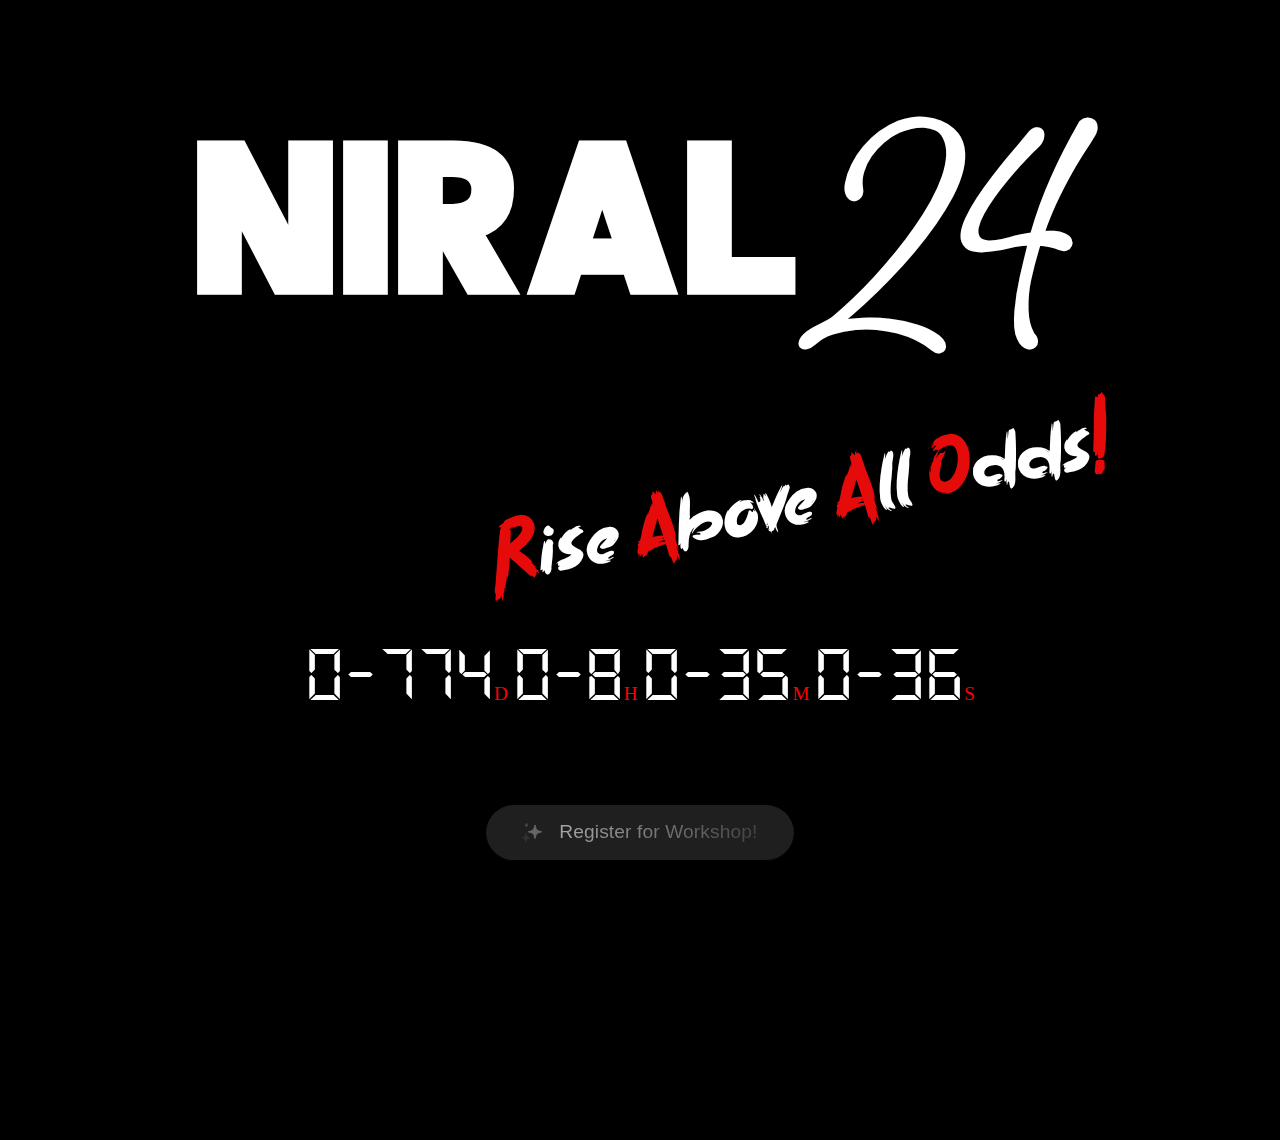
==== commit 761c1763: "temporary deployment - minor fixes" ====
--- a/index.html
+++ b/index.html
@@ -7,6 +7,12 @@
     <link rel="stylesheet" href="./temp/button.css" />
     <link rel="stylesheet" href="https://cdnjs.cloudflare.com/ajax/libs/font-awesome/6.4.0/css/all.min.css" />
     <style>
+      #slogan {
+        animation-play-state: paused;
+      }
+      #slogan:hover {
+        animation: blink 0.1s infinite;
+      }
       #titleTxt:hover {
         color: rgba(202, 202, 202, 0.525);
         /* text-shadow: 1px 1px 1px white;  */
@@ -48,6 +54,21 @@
         display: none !important;
         /* height: 0px;
         width: 0px; */
+      }
+      @keyframes blink {
+        0% {
+          opacity: 1;
+        }
+        50% {
+          opacity: 0;
+        }
+        100% {
+          opacity: 1;
+        }
+      }
+      #timer:hover{
+        opacity: 0.5;
+        transition: opacity 0.5s ease-in-out;
       }
     </style>
     <script></script>
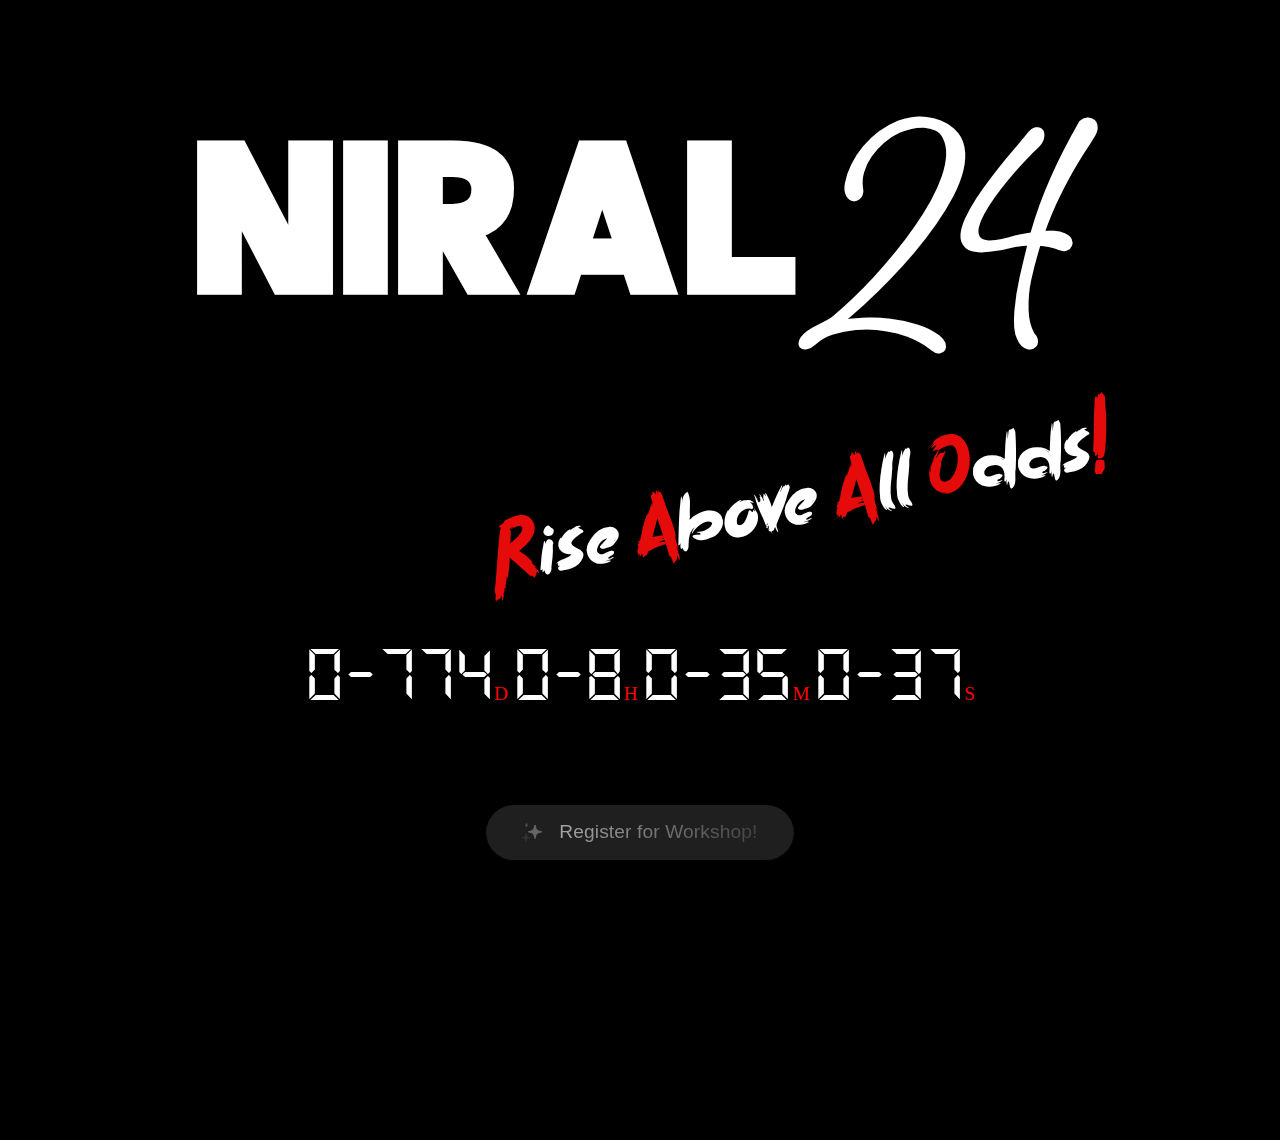
==== commit ff7952f7: "temporary deployment - minor fixes" ====
--- a/index.html
+++ b/index.html
@@ -38,6 +38,7 @@
         display: flex;
         align-items: center;
         justify-content: center;
+        overflow: hidden;
       }
 
       .overlay .wrapper {
@@ -310,7 +311,7 @@
               <iframe
                 src="https://docs.google.com/forms/d/e/1FAIpQLSf0O4ZS4_9mwUR6UMljAs0EgZIT6zdL_g6BpszC4FkLQplOEQ/viewform?embedded=true"
                 height="90%"
-                max-height="640px"
+                max-height="700px"
                 width="100%"
                 max-width="640"
                 frameborder="0"
